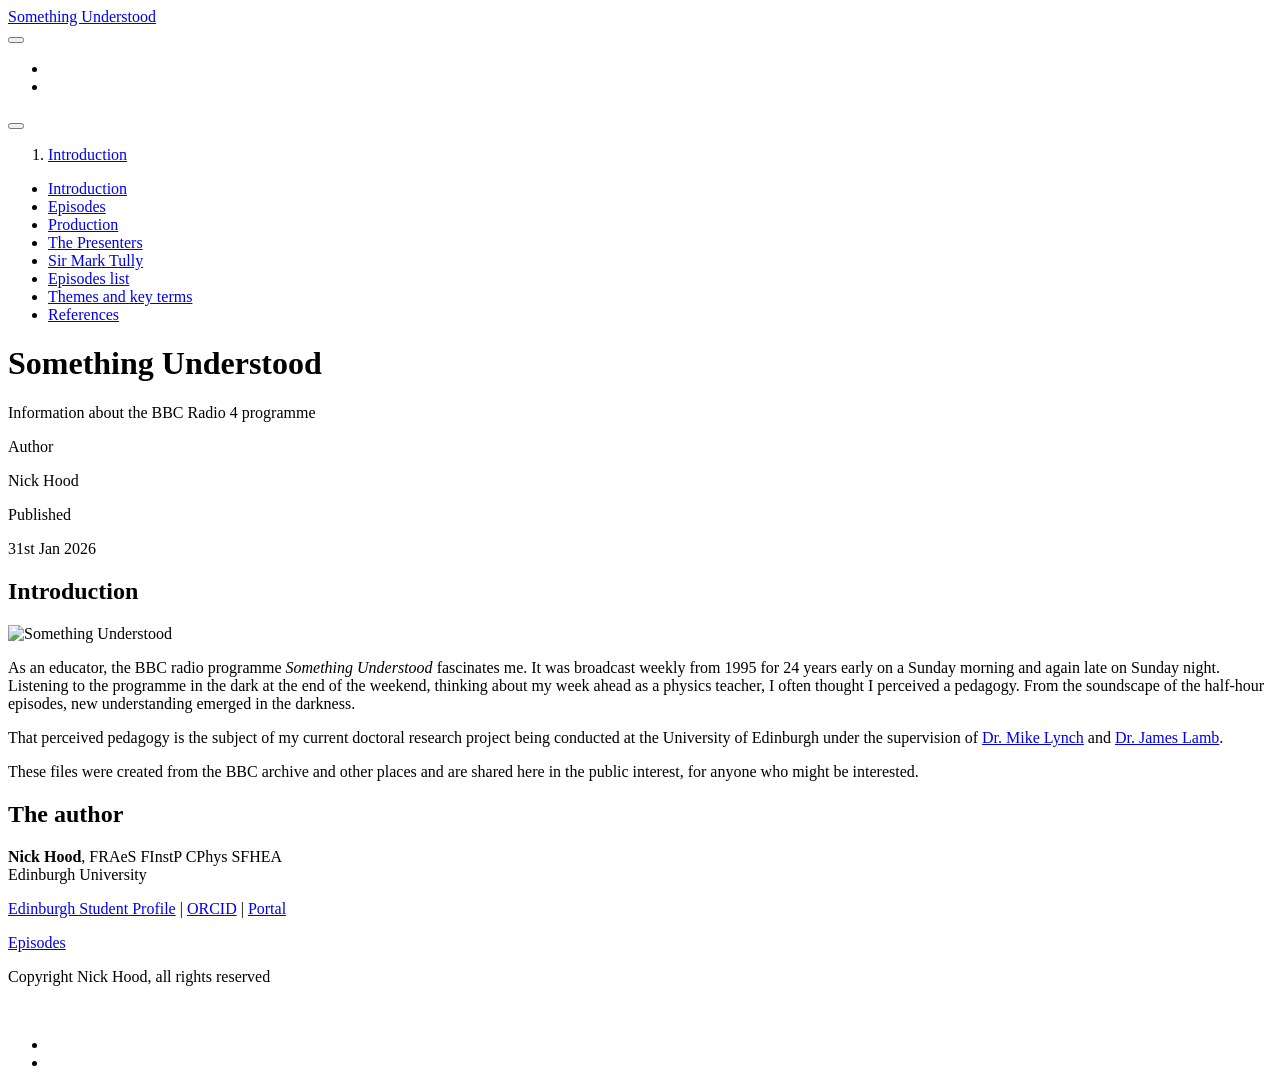
==== docs/index.html @ 53ff9e3c "Mark Tully" ====
<!DOCTYPE html>
<html xmlns="http://www.w3.org/1999/xhtml" lang="en" xml:lang="en"><head>

<meta charset="utf-8">
<meta name="generator" content="quarto-1.7.32">

<meta name="viewport" content="width=device-width, initial-scale=1.0, user-scalable=yes">

<meta name="author" content="Nick Hood">

<title>Something Understood</title>
<style>
code{white-space: pre-wrap;}
span.smallcaps{font-variant: small-caps;}
div.columns{display: flex; gap: min(4vw, 1.5em);}
div.column{flex: auto; overflow-x: auto;}
div.hanging-indent{margin-left: 1.5em; text-indent: -1.5em;}
ul.task-list{list-style: none;}
ul.task-list li input[type="checkbox"] {
  width: 0.8em;
  margin: 0 0.8em 0.2em -1em; /* quarto-specific, see https://github.com/quarto-dev/quarto-cli/issues/4556 */ 
  vertical-align: middle;
}
</style>


<script src="site_libs/quarto-nav/quarto-nav.js"></script>
<script src="site_libs/quarto-nav/headroom.min.js"></script>
<script src="site_libs/clipboard/clipboard.min.js"></script>
<script src="site_libs/quarto-search/autocomplete.umd.js"></script>
<script src="site_libs/quarto-search/fuse.min.js"></script>
<script src="site_libs/quarto-search/quarto-search.js"></script>
<meta name="quarto:offset" content="./">
<link href="./su-1-episodes.html" rel="next">
<link href="./favicon.ico" rel="icon">
<script src="site_libs/quarto-html/quarto.js" type="module"></script>
<script src="site_libs/quarto-html/tabsets/tabsets.js" type="module"></script>
<script src="site_libs/quarto-html/popper.min.js"></script>
<script src="site_libs/quarto-html/tippy.umd.min.js"></script>
<script src="site_libs/quarto-html/anchor.min.js"></script>
<link href="site_libs/quarto-html/tippy.css" rel="stylesheet">
<link href="site_libs/quarto-html/quarto-syntax-highlighting-37eea08aefeeee20ff55810ff984fec1.css" rel="stylesheet" id="quarto-text-highlighting-styles">
<script src="site_libs/bootstrap/bootstrap.min.js"></script>
<link href="site_libs/bootstrap/bootstrap-icons.css" rel="stylesheet">
<link href="site_libs/bootstrap/bootstrap-aa9f4d7e60fc996007fcb2b641357a51.min.css" rel="stylesheet" append-hash="true" id="quarto-bootstrap" data-mode="light">
<script id="quarto-search-options" type="application/json">{
  "location": "navbar",
  "copy-button": false,
  "collapse-after": 3,
  "panel-placement": "end",
  "type": "overlay",
  "limit": 50,
  "keyboard-shortcut": [
    "f",
    "/",
    "s"
  ],
  "show-item-context": false,
  "language": {
    "search-no-results-text": "No results",
    "search-matching-documents-text": "matching documents",
    "search-copy-link-title": "Copy link to search",
    "search-hide-matches-text": "Hide additional matches",
    "search-more-match-text": "more match in this document",
    "search-more-matches-text": "more matches in this document",
    "search-clear-button-title": "Clear",
    "search-text-placeholder": "",
    "search-detached-cancel-button-title": "Cancel",
    "search-submit-button-title": "Submit",
    "search-label": "Search"
  }
}</script>
<!-- Privacy-friendly analytics by Plausible -->
<script async="" src="https://stats.sptr.net/js/pa-Ysqpinv0Bh8jFdBY-o2OF.js"></script>
<script>
  window.plausible=window.plausible||function(){(plausible.q=plausible.q||[]).push(arguments)},plausible.init=plausible.init||function(i){plausible.o=i||{}};
  plausible.init()
</script>


</head>

<body class="nav-sidebar floating nav-fixed quarto-light">

<div id="quarto-search-results"></div>
  <header id="quarto-header" class="headroom fixed-top">
    <nav class="navbar navbar-expand-lg " data-bs-theme="dark">
      <div class="navbar-container container-fluid">
      <div class="navbar-brand-container mx-auto">
    <a class="navbar-brand" href="./index.html">
    <span class="navbar-title">Something Understood</span>
    </a>
  </div>
            <div id="quarto-search" class="" title="Search"></div>
          <button class="navbar-toggler" type="button" data-bs-toggle="collapse" data-bs-target="#navbarCollapse" aria-controls="navbarCollapse" role="menu" aria-expanded="false" aria-label="Toggle navigation" onclick="if (window.quartoToggleHeadroom) { window.quartoToggleHeadroom(); }">
  <span class="navbar-toggler-icon"></span>
</button>
          <div class="collapse navbar-collapse" id="navbarCollapse">
            <ul class="navbar-nav navbar-nav-scroll ms-auto">
  <li class="nav-item compact">
    <a class="nav-link" href="https://github.com/NixImagery"> <i class="bi bi-github" role="img">
</i> 
<span class="menu-text"></span></a>
  </li>  
  <li class="nav-item compact">
    <a class="nav-link" href="https://www.linkedin.com/in/niximagery/"> <i class="bi bi-linkedin" role="img">
</i> 
<span class="menu-text"></span></a>
  </li>  
</ul>
          </div> <!-- /navcollapse -->
            <div class="quarto-navbar-tools">
    <a href="./Something-Understood.pdf" title="Download PDF" class="quarto-navigation-tool px-1" aria-label="Download PDF"><i class="bi bi-file-pdf"></i></a>
</div>
      </div> <!-- /container-fluid -->
    </nav>
  <nav class="quarto-secondary-nav">
    <div class="container-fluid d-flex">
      <button type="button" class="quarto-btn-toggle btn" data-bs-toggle="collapse" role="button" data-bs-target=".quarto-sidebar-collapse-item" aria-controls="quarto-sidebar" aria-expanded="false" aria-label="Toggle sidebar navigation" onclick="if (window.quartoToggleHeadroom) { window.quartoToggleHeadroom(); }">
        <i class="bi bi-layout-text-sidebar-reverse"></i>
      </button>
        <nav class="quarto-page-breadcrumbs" aria-label="breadcrumb"><ol class="breadcrumb"><li class="breadcrumb-item"><a href="./index.html">Introduction</a></li></ol></nav>
        <a class="flex-grow-1" role="navigation" data-bs-toggle="collapse" data-bs-target=".quarto-sidebar-collapse-item" aria-controls="quarto-sidebar" aria-expanded="false" aria-label="Toggle sidebar navigation" onclick="if (window.quartoToggleHeadroom) { window.quartoToggleHeadroom(); }">      
        </a>
    </div>
  </nav>
</header>
<!-- content -->
<div id="quarto-content" class="quarto-container page-columns page-rows-contents page-layout-full page-navbar">
<!-- sidebar -->
  <nav id="quarto-sidebar" class="sidebar collapse collapse-horizontal quarto-sidebar-collapse-item sidebar-navigation floating overflow-auto">
    <div class="sidebar-menu-container"> 
    <ul class="list-unstyled mt-1">
        <li class="sidebar-item">
  <div class="sidebar-item-container"> 
  <a href="./index.html" class="sidebar-item-text sidebar-link active">
 <span class="menu-text">Introduction</span></a>
  </div>
</li>
        <li class="sidebar-item">
  <div class="sidebar-item-container"> 
  <a href="./su-1-episodes.html" class="sidebar-item-text sidebar-link">
 <span class="menu-text">Episodes</span></a>
  </div>
</li>
        <li class="sidebar-item">
  <div class="sidebar-item-container"> 
  <a href="./su-2-production.html" class="sidebar-item-text sidebar-link">
 <span class="menu-text">Production</span></a>
  </div>
</li>
        <li class="sidebar-item">
  <div class="sidebar-item-container"> 
  <a href="./su-3-presenters.html" class="sidebar-item-text sidebar-link">
 <span class="menu-text">The Presenters</span></a>
  </div>
</li>
        <li class="sidebar-item">
  <div class="sidebar-item-container"> 
  <a href="./mark-tully.html" class="sidebar-item-text sidebar-link">
 <span class="menu-text">Sir Mark Tully</span></a>
  </div>
</li>
        <li class="sidebar-item">
  <div class="sidebar-item-container"> 
  <a href="./su-7-episodes.html" class="sidebar-item-text sidebar-link">
 <span class="menu-text">Episodes list</span></a>
  </div>
</li>
        <li class="sidebar-item">
  <div class="sidebar-item-container"> 
  <a href="./su-8-themes.html" class="sidebar-item-text sidebar-link">
 <span class="menu-text">Themes and key terms</span></a>
  </div>
</li>
        <li class="sidebar-item">
  <div class="sidebar-item-container"> 
  <a href="./references.html" class="sidebar-item-text sidebar-link">
 <span class="menu-text">References</span></a>
  </div>
</li>
    </ul>
    </div>
</nav>
<div id="quarto-sidebar-glass" class="quarto-sidebar-collapse-item" data-bs-toggle="collapse" data-bs-target=".quarto-sidebar-collapse-item"></div>
<!-- margin-sidebar -->
    
<!-- main -->
<main class="content column-page-right" id="quarto-document-content">

<header id="title-block-header" class="quarto-title-block default">
<div class="quarto-title">
<h1 class="title">Something Understood</h1>
<p class="subtitle lead">Information about the BBC Radio 4 programme</p>
</div>



<div class="quarto-title-meta column-page-right">

    <div>
    <div class="quarto-title-meta-heading">Author</div>
    <div class="quarto-title-meta-contents">
             <p>Nick Hood </p>
          </div>
  </div>
    
    <div>
    <div class="quarto-title-meta-heading">Published</div>
    <div class="quarto-title-meta-contents">
      <p class="date">31st Jan 2026</p>
    </div>
  </div>
  
    
  </div>
  


</header>



<section id="introduction" class="level1 unnumbered">
<h1 class="unnumbered">Introduction</h1><p><img src="p0c4lm59.jpg" title="Something Understood" class="quarto-cover-image nolightbox img-fluid"></p>
<p>As an educator, the BBC radio programme <em>Something Understood</em> fascinates me. It was broadcast weekly from 1995 for 24 years early on a Sunday morning and again late on Sunday night. Listening to the programme in the dark at the end of the weekend, thinking about my week ahead as a physics teacher, I often thought I perceived a pedagogy. From the soundscape of the half-hour episodes, new understanding emerged in the darkness.</p>
<p>That perceived pedagogy is the subject of my current doctoral research project being conducted at the University of Edinburgh under the supervision of <a href="https://www.ed.ac.uk/profile/michael-lynch">Dr.&nbsp;Mike Lynch</a> and <a href="https://www.ed.ac.uk/profile/james-lamb">Dr.&nbsp;James Lamb</a>.</p>
<p>These files were created from the BBC archive and other places and are shared here in the public interest, for anyone who might be interested.</p>
<section id="the-author" class="level2 unnumbered">
<h2 class="unnumbered anchored" data-anchor-id="the-author">The author</h2>
<p><strong>Nick Hood</strong>, FRAeS FInstP CPhys SFHEA<br>
Edinburgh University</p>
<p><a href="https://www.ed.ac.uk/profile/nick-hood">Edinburgh Student Profile</a> | <a href="https://orcid.org/0000-0001-7891-9736">ORCID</a> | <a href="https://sptr.net/">Portal</a></p>
<!-- 
```
History file can be found by 

$ cat .get_iplayer/download_history >> suh.md

Paste the following in the header lines to make a nice table:

PID|Prog name|Title|Type|no.|resn.|Location|fmt|size|Description|chan|genre|image|blank|URL|Episode
---|-------|:------|---|---|---|---|---|---|:----------|----|:----|---|:----|---|---

```
 -->


</section>
</section>

</main> <!-- /main -->
<script id="quarto-html-after-body" type="application/javascript">
  window.document.addEventListener("DOMContentLoaded", function (event) {
    const icon = "";
    const anchorJS = new window.AnchorJS();
    anchorJS.options = {
      placement: 'right',
      icon: icon
    };
    anchorJS.add('.anchored');
    const isCodeAnnotation = (el) => {
      for (const clz of el.classList) {
        if (clz.startsWith('code-annotation-')) {                     
          return true;
        }
      }
      return false;
    }
    const onCopySuccess = function(e) {
      // button target
      const button = e.trigger;
      // don't keep focus
      button.blur();
      // flash "checked"
      button.classList.add('code-copy-button-checked');
      var currentTitle = button.getAttribute("title");
      button.setAttribute("title", "Copied!");
      let tooltip;
      if (window.bootstrap) {
        button.setAttribute("data-bs-toggle", "tooltip");
        button.setAttribute("data-bs-placement", "left");
        button.setAttribute("data-bs-title", "Copied!");
        tooltip = new bootstrap.Tooltip(button, 
          { trigger: "manual", 
            customClass: "code-copy-button-tooltip",
            offset: [0, -8]});
        tooltip.show();    
      }
      setTimeout(function() {
        if (tooltip) {
          tooltip.hide();
          button.removeAttribute("data-bs-title");
          button.removeAttribute("data-bs-toggle");
          button.removeAttribute("data-bs-placement");
        }
        button.setAttribute("title", currentTitle);
        button.classList.remove('code-copy-button-checked');
      }, 1000);
      // clear code selection
      e.clearSelection();
    }
    const getTextToCopy = function(trigger) {
        const codeEl = trigger.previousElementSibling.cloneNode(true);
        for (const childEl of codeEl.children) {
          if (isCodeAnnotation(childEl)) {
            childEl.remove();
          }
        }
        return codeEl.innerText;
    }
    const clipboard = new window.ClipboardJS('.code-copy-button:not([data-in-quarto-modal])', {
      text: getTextToCopy
    });
    clipboard.on('success', onCopySuccess);
    if (window.document.getElementById('quarto-embedded-source-code-modal')) {
      const clipboardModal = new window.ClipboardJS('.code-copy-button[data-in-quarto-modal]', {
        text: getTextToCopy,
        container: window.document.getElementById('quarto-embedded-source-code-modal')
      });
      clipboardModal.on('success', onCopySuccess);
    }
      var localhostRegex = new RegExp(/^(?:http|https):\/\/localhost\:?[0-9]*\//);
      var mailtoRegex = new RegExp(/^mailto:/);
        var filterRegex = new RegExp("https:\/\/niximagery\.github\.io\/Something-Understood");
      var isInternal = (href) => {
          return filterRegex.test(href) || localhostRegex.test(href) || mailtoRegex.test(href);
      }
      // Inspect non-navigation links and adorn them if external
     var links = window.document.querySelectorAll('a[href]:not(.nav-link):not(.navbar-brand):not(.toc-action):not(.sidebar-link):not(.sidebar-item-toggle):not(.pagination-link):not(.no-external):not([aria-hidden]):not(.dropdown-item):not(.quarto-navigation-tool):not(.about-link)');
      for (var i=0; i<links.length; i++) {
        const link = links[i];
        if (!isInternal(link.href)) {
          // undo the damage that might have been done by quarto-nav.js in the case of
          // links that we want to consider external
          if (link.dataset.originalHref !== undefined) {
            link.href = link.dataset.originalHref;
          }
        }
      }
    function tippyHover(el, contentFn, onTriggerFn, onUntriggerFn) {
      const config = {
        allowHTML: true,
        maxWidth: 500,
        delay: 100,
        arrow: false,
        appendTo: function(el) {
            return el.parentElement;
        },
        interactive: true,
        interactiveBorder: 10,
        theme: 'quarto',
        placement: 'bottom-start',
      };
      if (contentFn) {
        config.content = contentFn;
      }
      if (onTriggerFn) {
        config.onTrigger = onTriggerFn;
      }
      if (onUntriggerFn) {
        config.onUntrigger = onUntriggerFn;
      }
      window.tippy(el, config); 
    }
    const noterefs = window.document.querySelectorAll('a[role="doc-noteref"]');
    for (var i=0; i<noterefs.length; i++) {
      const ref = noterefs[i];
      tippyHover(ref, function() {
        // use id or data attribute instead here
        let href = ref.getAttribute('data-footnote-href') || ref.getAttribute('href');
        try { href = new URL(href).hash; } catch {}
        const id = href.replace(/^#\/?/, "");
        const note = window.document.getElementById(id);
        if (note) {
          return note.innerHTML;
        } else {
          return "";
        }
      });
    }
    const xrefs = window.document.querySelectorAll('a.quarto-xref');
    const processXRef = (id, note) => {
      // Strip column container classes
      const stripColumnClz = (el) => {
        el.classList.remove("page-full", "page-columns");
        if (el.children) {
          for (const child of el.children) {
            stripColumnClz(child);
          }
        }
      }
      stripColumnClz(note)
      if (id === null || id.startsWith('sec-')) {
        // Special case sections, only their first couple elements
        const container = document.createElement("div");
        if (note.children && note.children.length > 2) {
          container.appendChild(note.children[0].cloneNode(true));
          for (let i = 1; i < note.children.length; i++) {
            const child = note.children[i];
            if (child.tagName === "P" && child.innerText === "") {
              continue;
            } else {
              container.appendChild(child.cloneNode(true));
              break;
            }
          }
          if (window.Quarto?.typesetMath) {
            window.Quarto.typesetMath(container);
          }
          return container.innerHTML
        } else {
          if (window.Quarto?.typesetMath) {
            window.Quarto.typesetMath(note);
          }
          return note.innerHTML;
        }
      } else {
        // Remove any anchor links if they are present
        const anchorLink = note.querySelector('a.anchorjs-link');
        if (anchorLink) {
          anchorLink.remove();
        }
        if (window.Quarto?.typesetMath) {
          window.Quarto.typesetMath(note);
        }
        if (note.classList.contains("callout")) {
          return note.outerHTML;
        } else {
          return note.innerHTML;
        }
      }
    }
    for (var i=0; i<xrefs.length; i++) {
      const xref = xrefs[i];
      tippyHover(xref, undefined, function(instance) {
        instance.disable();
        let url = xref.getAttribute('href');
        let hash = undefined; 
        if (url.startsWith('#')) {
          hash = url;
        } else {
          try { hash = new URL(url).hash; } catch {}
        }
        if (hash) {
          const id = hash.replace(/^#\/?/, "");
          const note = window.document.getElementById(id);
          if (note !== null) {
            try {
              const html = processXRef(id, note.cloneNode(true));
              instance.setContent(html);
            } finally {
              instance.enable();
              instance.show();
            }
          } else {
            // See if we can fetch this
            fetch(url.split('#')[0])
            .then(res => res.text())
            .then(html => {
              const parser = new DOMParser();
              const htmlDoc = parser.parseFromString(html, "text/html");
              const note = htmlDoc.getElementById(id);
              if (note !== null) {
                const html = processXRef(id, note);
                instance.setContent(html);
              } 
            }).finally(() => {
              instance.enable();
              instance.show();
            });
          }
        } else {
          // See if we can fetch a full url (with no hash to target)
          // This is a special case and we should probably do some content thinning / targeting
          fetch(url)
          .then(res => res.text())
          .then(html => {
            const parser = new DOMParser();
            const htmlDoc = parser.parseFromString(html, "text/html");
            const note = htmlDoc.querySelector('main.content');
            if (note !== null) {
              // This should only happen for chapter cross references
              // (since there is no id in the URL)
              // remove the first header
              if (note.children.length > 0 && note.children[0].tagName === "HEADER") {
                note.children[0].remove();
              }
              const html = processXRef(null, note);
              instance.setContent(html);
            } 
          }).finally(() => {
            instance.enable();
            instance.show();
          });
        }
      }, function(instance) {
      });
    }
        let selectedAnnoteEl;
        const selectorForAnnotation = ( cell, annotation) => {
          let cellAttr = 'data-code-cell="' + cell + '"';
          let lineAttr = 'data-code-annotation="' +  annotation + '"';
          const selector = 'span[' + cellAttr + '][' + lineAttr + ']';
          return selector;
        }
        const selectCodeLines = (annoteEl) => {
          const doc = window.document;
          const targetCell = annoteEl.getAttribute("data-target-cell");
          const targetAnnotation = annoteEl.getAttribute("data-target-annotation");
          const annoteSpan = window.document.querySelector(selectorForAnnotation(targetCell, targetAnnotation));
          const lines = annoteSpan.getAttribute("data-code-lines").split(",");
          const lineIds = lines.map((line) => {
            return targetCell + "-" + line;
          })
          let top = null;
          let height = null;
          let parent = null;
          if (lineIds.length > 0) {
              //compute the position of the single el (top and bottom and make a div)
              const el = window.document.getElementById(lineIds[0]);
              top = el.offsetTop;
              height = el.offsetHeight;
              parent = el.parentElement.parentElement;
            if (lineIds.length > 1) {
              const lastEl = window.document.getElementById(lineIds[lineIds.length - 1]);
              const bottom = lastEl.offsetTop + lastEl.offsetHeight;
              height = bottom - top;
            }
            if (top !== null && height !== null && parent !== null) {
              // cook up a div (if necessary) and position it 
              let div = window.document.getElementById("code-annotation-line-highlight");
              if (div === null) {
                div = window.document.createElement("div");
                div.setAttribute("id", "code-annotation-line-highlight");
                div.style.position = 'absolute';
                parent.appendChild(div);
              }
              div.style.top = top - 2 + "px";
              div.style.height = height + 4 + "px";
              div.style.left = 0;
              let gutterDiv = window.document.getElementById("code-annotation-line-highlight-gutter");
              if (gutterDiv === null) {
                gutterDiv = window.document.createElement("div");
                gutterDiv.setAttribute("id", "code-annotation-line-highlight-gutter");
                gutterDiv.style.position = 'absolute';
                const codeCell = window.document.getElementById(targetCell);
                const gutter = codeCell.querySelector('.code-annotation-gutter');
                gutter.appendChild(gutterDiv);
              }
              gutterDiv.style.top = top - 2 + "px";
              gutterDiv.style.height = height + 4 + "px";
            }
            selectedAnnoteEl = annoteEl;
          }
        };
        const unselectCodeLines = () => {
          const elementsIds = ["code-annotation-line-highlight", "code-annotation-line-highlight-gutter"];
          elementsIds.forEach((elId) => {
            const div = window.document.getElementById(elId);
            if (div) {
              div.remove();
            }
          });
          selectedAnnoteEl = undefined;
        };
          // Handle positioning of the toggle
      window.addEventListener(
        "resize",
        throttle(() => {
          elRect = undefined;
          if (selectedAnnoteEl) {
            selectCodeLines(selectedAnnoteEl);
          }
        }, 10)
      );
      function throttle(fn, ms) {
      let throttle = false;
      let timer;
        return (...args) => {
          if(!throttle) { // first call gets through
              fn.apply(this, args);
              throttle = true;
          } else { // all the others get throttled
              if(timer) clearTimeout(timer); // cancel #2
              timer = setTimeout(() => {
                fn.apply(this, args);
                timer = throttle = false;
              }, ms);
          }
        };
      }
        // Attach click handler to the DT
        const annoteDls = window.document.querySelectorAll('dt[data-target-cell]');
        for (const annoteDlNode of annoteDls) {
          annoteDlNode.addEventListener('click', (event) => {
            const clickedEl = event.target;
            if (clickedEl !== selectedAnnoteEl) {
              unselectCodeLines();
              const activeEl = window.document.querySelector('dt[data-target-cell].code-annotation-active');
              if (activeEl) {
                activeEl.classList.remove('code-annotation-active');
              }
              selectCodeLines(clickedEl);
              clickedEl.classList.add('code-annotation-active');
            } else {
              // Unselect the line
              unselectCodeLines();
              clickedEl.classList.remove('code-annotation-active');
            }
          });
        }
    const findCites = (el) => {
      const parentEl = el.parentElement;
      if (parentEl) {
        const cites = parentEl.dataset.cites;
        if (cites) {
          return {
            el,
            cites: cites.split(' ')
          };
        } else {
          return findCites(el.parentElement)
        }
      } else {
        return undefined;
      }
    };
    var bibliorefs = window.document.querySelectorAll('a[role="doc-biblioref"]');
    for (var i=0; i<bibliorefs.length; i++) {
      const ref = bibliorefs[i];
      const citeInfo = findCites(ref);
      if (citeInfo) {
        tippyHover(citeInfo.el, function() {
          var popup = window.document.createElement('div');
          citeInfo.cites.forEach(function(cite) {
            var citeDiv = window.document.createElement('div');
            citeDiv.classList.add('hanging-indent');
            citeDiv.classList.add('csl-entry');
            var biblioDiv = window.document.getElementById('ref-' + cite);
            if (biblioDiv) {
              citeDiv.innerHTML = biblioDiv.innerHTML;
            }
            popup.appendChild(citeDiv);
          });
          return popup.innerHTML;
        });
      }
    }
  });
  </script>
<nav class="page-navigation column-page-right">
  <div class="nav-page nav-page-previous">
  </div>
  <div class="nav-page nav-page-next">
      <a href="./su-1-episodes.html" class="pagination-link" aria-label="Episodes">
        <span class="nav-page-text">Episodes</span> <i class="bi bi-arrow-right-short"></i>
      </a>
  </div>
</nav>
</div> <!-- /content -->
<footer class="footer">
  <div class="nav-footer">
    <div class="nav-footer-left">
<p>Copyright Nick Hood, all rights reserved</p>
</div>   
    <div class="nav-footer-center">
      &nbsp;
    </div>
    <div class="nav-footer-right">
      <ul class="footer-items list-unstyled">
    <li class="nav-item compact">
    <a class="nav-link" href="https://github.com/NixImagery">
      <i class="bi bi-github" role="img">
</i> 
    </a>
  </li>  
    <li class="nav-item compact">
    <a class="nav-link" href="https://www.linkedin.com/in/niximagery/">
      <i class="bi bi-linkedin" role="img">
</i> 
    </a>
  </li>  
</ul>
    </div>
  </div>
</footer>




</body></html>
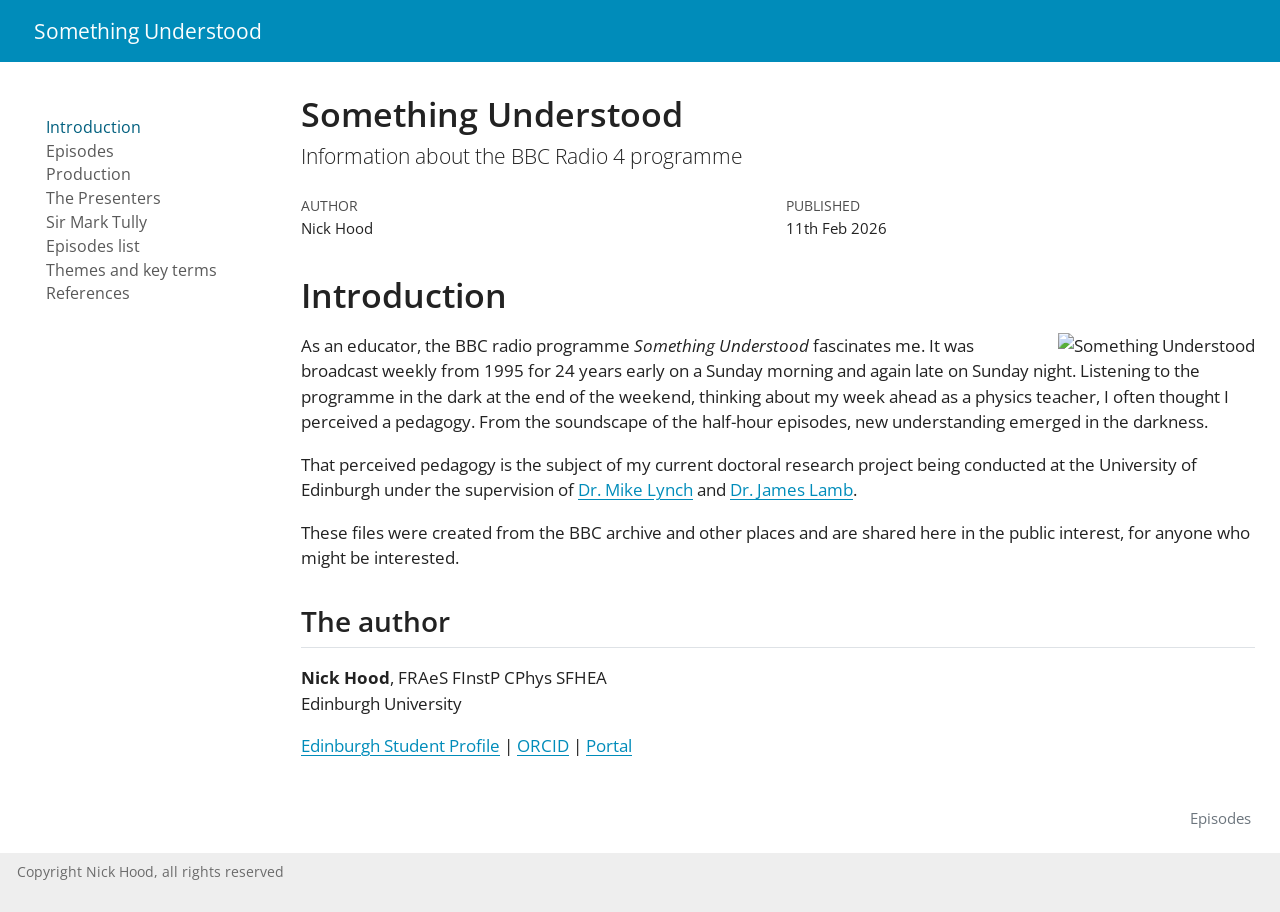
==== commit b11d39d3: "Built on Rab" ====
--- a/docs/index.html
+++ b/docs/index.html
@@ -2,7 +2,7 @@
 <html xmlns="http://www.w3.org/1999/xhtml" lang="en" xml:lang="en"><head>
 
 <meta charset="utf-8">
-<meta name="generator" content="quarto-1.7.32">
+<meta name="generator" content="quarto-1.8.23">
 
 <meta name="viewport" content="width=device-width, initial-scale=1.0, user-scalable=yes">
 
@@ -35,14 +35,15 @@
 <link href="./favicon.ico" rel="icon">
 <script src="site_libs/quarto-html/quarto.js" type="module"></script>
 <script src="site_libs/quarto-html/tabsets/tabsets.js" type="module"></script>
+<script src="site_libs/quarto-html/axe/axe-check.js" type="module"></script>
 <script src="site_libs/quarto-html/popper.min.js"></script>
 <script src="site_libs/quarto-html/tippy.umd.min.js"></script>
 <script src="site_libs/quarto-html/anchor.min.js"></script>
 <link href="site_libs/quarto-html/tippy.css" rel="stylesheet">
-<link href="site_libs/quarto-html/quarto-syntax-highlighting-37eea08aefeeee20ff55810ff984fec1.css" rel="stylesheet" id="quarto-text-highlighting-styles">
+<link href="site_libs/quarto-html/quarto-syntax-highlighting-1fe81d0376b2c50856e68e651e390326.css" rel="stylesheet" id="quarto-text-highlighting-styles">
 <script src="site_libs/bootstrap/bootstrap.min.js"></script>
 <link href="site_libs/bootstrap/bootstrap-icons.css" rel="stylesheet">
-<link href="site_libs/bootstrap/bootstrap-aa9f4d7e60fc996007fcb2b641357a51.min.css" rel="stylesheet" append-hash="true" id="quarto-bootstrap" data-mode="light">
+<link href="site_libs/bootstrap/bootstrap-821160ea914eb1cdcc1e0fc347c46b6b.min.css" rel="stylesheet" append-hash="true" id="quarto-bootstrap" data-mode="light">
 <script id="quarto-search-options" type="application/json">{
   "location": "navbar",
   "copy-button": false,
@@ -87,6 +88,8 @@
     <nav class="navbar navbar-expand-lg " data-bs-theme="dark">
       <div class="navbar-container container-fluid">
       <div class="navbar-brand-container mx-auto">
+    <a href="./index.html" class="navbar-brand navbar-brand-logo">
+    </a>
     <a class="navbar-brand" href="./index.html">
     <span class="navbar-title">Something Understood</span>
     </a>
@@ -129,6 +132,10 @@
 <div id="quarto-content" class="quarto-container page-columns page-rows-contents page-layout-full page-navbar">
 <!-- sidebar -->
   <nav id="quarto-sidebar" class="sidebar collapse collapse-horizontal quarto-sidebar-collapse-item sidebar-navigation floating overflow-auto">
+    <div class="pt-lg-2 mt-2 text-left sidebar-header sidebar-header-stacked">
+      <a href="./index.html" class="sidebar-logo-link">
+      </a>
+      </div>
     <div class="sidebar-menu-container"> 
     <ul class="list-unstyled mt-1">
         <li class="sidebar-item">
@@ -208,7 +215,7 @@
     <div>
     <div class="quarto-title-meta-heading">Published</div>
     <div class="quarto-title-meta-contents">
-      <p class="date">31st Jan 2026</p>
+      <p class="date">11th Feb 2026</p>
     </div>
   </div>
   
@@ -301,13 +308,14 @@
       e.clearSelection();
     }
     const getTextToCopy = function(trigger) {
-        const codeEl = trigger.previousElementSibling.cloneNode(true);
-        for (const childEl of codeEl.children) {
-          if (isCodeAnnotation(childEl)) {
-            childEl.remove();
-          }
-        }
-        return codeEl.innerText;
+      const outerScaffold = trigger.parentElement.cloneNode(true);
+      const codeEl = outerScaffold.querySelector('code');
+      for (const childEl of codeEl.children) {
+        if (isCodeAnnotation(childEl)) {
+          childEl.remove();
+        }
+      }
+      return codeEl.innerText;
     }
     const clipboard = new window.ClipboardJS('.code-copy-button:not([data-in-quarto-modal])', {
       text: getTextToCopy
--- a/docs/site_libs/quarto-html/quarto-syntax-highlighting-1fe81d0376b2c50856e68e651e390326.css
+++ b/docs/site_libs/quarto-html/quarto-syntax-highlighting-1fe81d0376b2c50856e68e651e390326.css
@@ -0,0 +1,236 @@
+/* quarto syntax highlight colors */
+:root {
+  --quarto-hl-ot-color: #003B4F;
+  --quarto-hl-at-color: #657422;
+  --quarto-hl-ss-color: #20794D;
+  --quarto-hl-an-color: #5E5E5E;
+  --quarto-hl-fu-color: #4758AB;
+  --quarto-hl-st-color: #20794D;
+  --quarto-hl-cf-color: #003B4F;
+  --quarto-hl-op-color: #5E5E5E;
+  --quarto-hl-er-color: #AD0000;
+  --quarto-hl-bn-color: #AD0000;
+  --quarto-hl-al-color: #AD0000;
+  --quarto-hl-va-color: #111111;
+  --quarto-hl-bu-color: inherit;
+  --quarto-hl-ex-color: inherit;
+  --quarto-hl-pp-color: #AD0000;
+  --quarto-hl-in-color: #5E5E5E;
+  --quarto-hl-vs-color: #20794D;
+  --quarto-hl-wa-color: #5E5E5E;
+  --quarto-hl-do-color: #5E5E5E;
+  --quarto-hl-im-color: #00769E;
+  --quarto-hl-ch-color: #20794D;
+  --quarto-hl-dt-color: #AD0000;
+  --quarto-hl-fl-color: #AD0000;
+  --quarto-hl-co-color: #5E5E5E;
+  --quarto-hl-cv-color: #5E5E5E;
+  --quarto-hl-cn-color: #8f5902;
+  --quarto-hl-sc-color: #5E5E5E;
+  --quarto-hl-dv-color: #AD0000;
+  --quarto-hl-kw-color: #003B4F;
+}
+
+/* other quarto variables */
+:root {
+  --quarto-font-monospace: SFMono-Regular, Menlo, Monaco, Consolas, "Liberation Mono", "Courier New", monospace;
+}
+
+/* syntax highlight based on Pandoc's rules */
+pre > code.sourceCode > span {
+  color: #003B4F;
+}
+
+code.sourceCode > span {
+  color: #003B4F;
+}
+
+div.sourceCode,
+div.sourceCode pre.sourceCode {
+  color: #003B4F;
+}
+
+/* Normal */
+code span {
+  color: #003B4F;
+}
+
+/* Alert */
+code span.al {
+  color: #AD0000;
+  font-style: inherit;
+}
+
+/* Annotation */
+code span.an {
+  color: #5E5E5E;
+  font-style: inherit;
+}
+
+/* Attribute */
+code span.at {
+  color: #657422;
+  font-style: inherit;
+}
+
+/* BaseN */
+code span.bn {
+  color: #AD0000;
+  font-style: inherit;
+}
+
+/* BuiltIn */
+code span.bu {
+  font-style: inherit;
+}
+
+/* ControlFlow */
+code span.cf {
+  color: #003B4F;
+  font-weight: bold;
+  font-style: inherit;
+}
+
+/* Char */
+code span.ch {
+  color: #20794D;
+  font-style: inherit;
+}
+
+/* Constant */
+code span.cn {
+  color: #8f5902;
+  font-style: inherit;
+}
+
+/* Comment */
+code span.co {
+  color: #5E5E5E;
+  font-style: inherit;
+}
+
+/* CommentVar */
+code span.cv {
+  color: #5E5E5E;
+  font-style: italic;
+}
+
+/* Documentation */
+code span.do {
+  color: #5E5E5E;
+  font-style: italic;
+}
+
+/* DataType */
+code span.dt {
+  color: #AD0000;
+  font-style: inherit;
+}
+
+/* DecVal */
+code span.dv {
+  color: #AD0000;
+  font-style: inherit;
+}
+
+/* Error */
+code span.er {
+  color: #AD0000;
+  font-style: inherit;
+}
+
+/* Extension */
+code span.ex {
+  font-style: inherit;
+}
+
+/* Float */
+code span.fl {
+  color: #AD0000;
+  font-style: inherit;
+}
+
+/* Function */
+code span.fu {
+  color: #4758AB;
+  font-style: inherit;
+}
+
+/* Import */
+code span.im {
+  color: #00769E;
+  font-style: inherit;
+}
+
+/* Information */
+code span.in {
+  color: #5E5E5E;
+  font-style: inherit;
+}
+
+/* Keyword */
+code span.kw {
+  color: #003B4F;
+  font-weight: bold;
+  font-style: inherit;
+}
+
+/* Operator */
+code span.op {
+  color: #5E5E5E;
+  font-style: inherit;
+}
+
+/* Other */
+code span.ot {
+  color: #003B4F;
+  font-style: inherit;
+}
+
+/* Preprocessor */
+code span.pp {
+  color: #AD0000;
+  font-style: inherit;
+}
+
+/* SpecialChar */
+code span.sc {
+  color: #5E5E5E;
+  font-style: inherit;
+}
+
+/* SpecialString */
+code span.ss {
+  color: #20794D;
+  font-style: inherit;
+}
+
+/* String */
+code span.st {
+  color: #20794D;
+  font-style: inherit;
+}
+
+/* Variable */
+code span.va {
+  color: #111111;
+  font-style: inherit;
+}
+
+/* VerbatimString */
+code span.vs {
+  color: #20794D;
+  font-style: inherit;
+}
+
+/* Warning */
+code span.wa {
+  color: #5E5E5E;
+  font-style: italic;
+}
+
+.prevent-inlining {
+  content: "</";
+}
+
+/*# sourceMappingURL=0962dd5d778b71b9c38e7b9c80c0f202.css.map */
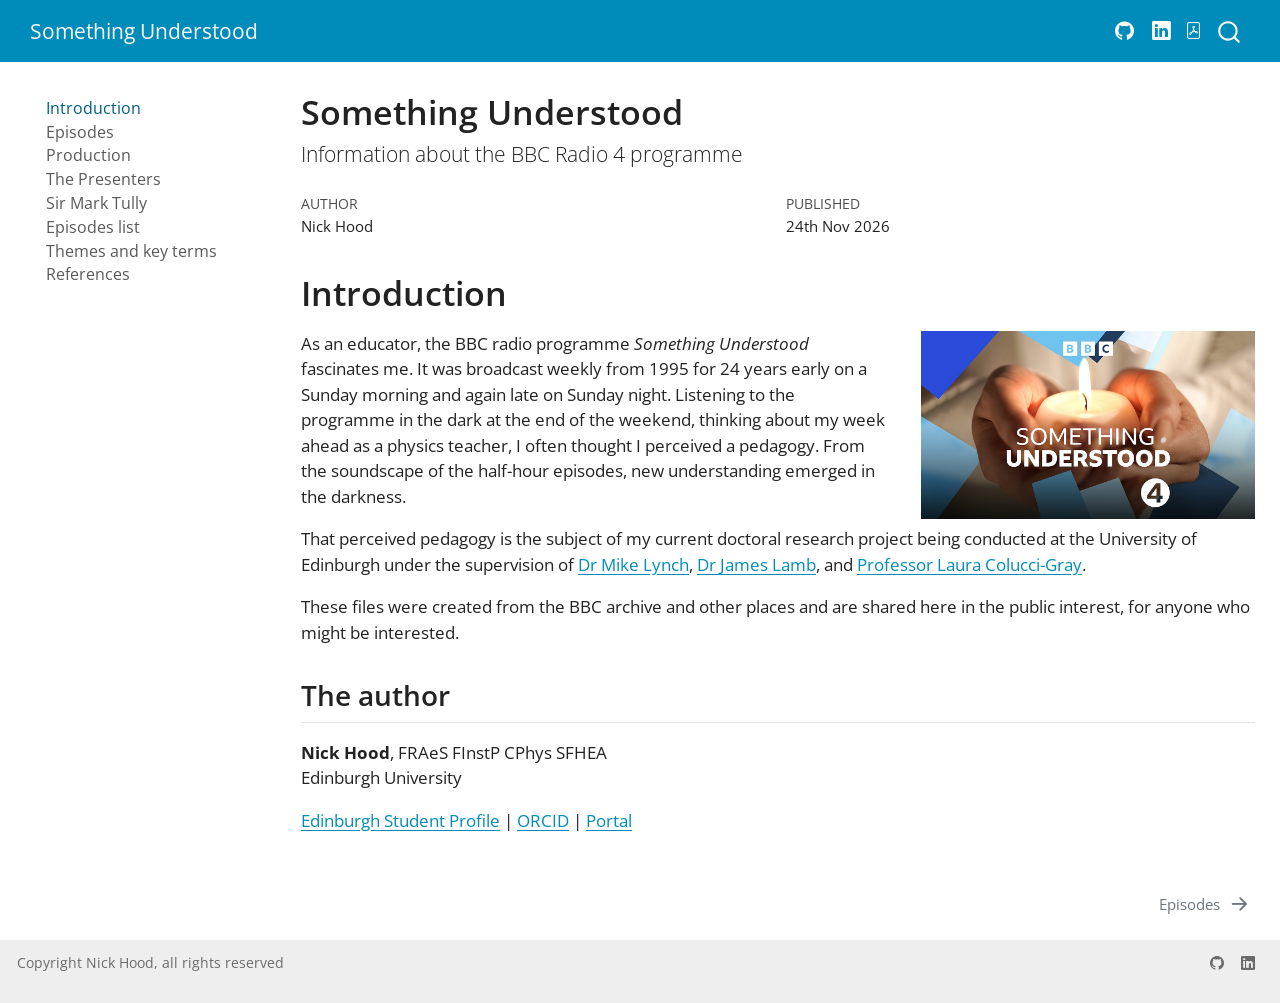
==== commit 1416b8db: "Corrections following deploy fail. Bad paths to csl." ====
--- a/docs/index.html
+++ b/docs/index.html
@@ -2,7 +2,7 @@
 <html xmlns="http://www.w3.org/1999/xhtml" lang="en" xml:lang="en"><head>
 
 <meta charset="utf-8">
-<meta name="generator" content="quarto-1.8.23">
+<meta name="generator" content="quarto-1.7.32">
 
 <meta name="viewport" content="width=device-width, initial-scale=1.0, user-scalable=yes">
 
@@ -35,15 +35,14 @@
 <link href="./favicon.ico" rel="icon">
 <script src="site_libs/quarto-html/quarto.js" type="module"></script>
 <script src="site_libs/quarto-html/tabsets/tabsets.js" type="module"></script>
-<script src="site_libs/quarto-html/axe/axe-check.js" type="module"></script>
 <script src="site_libs/quarto-html/popper.min.js"></script>
 <script src="site_libs/quarto-html/tippy.umd.min.js"></script>
 <script src="site_libs/quarto-html/anchor.min.js"></script>
 <link href="site_libs/quarto-html/tippy.css" rel="stylesheet">
-<link href="site_libs/quarto-html/quarto-syntax-highlighting-1fe81d0376b2c50856e68e651e390326.css" rel="stylesheet" id="quarto-text-highlighting-styles">
+<link href="site_libs/quarto-html/quarto-syntax-highlighting-37eea08aefeeee20ff55810ff984fec1.css" rel="stylesheet" id="quarto-text-highlighting-styles">
 <script src="site_libs/bootstrap/bootstrap.min.js"></script>
 <link href="site_libs/bootstrap/bootstrap-icons.css" rel="stylesheet">
-<link href="site_libs/bootstrap/bootstrap-821160ea914eb1cdcc1e0fc347c46b6b.min.css" rel="stylesheet" append-hash="true" id="quarto-bootstrap" data-mode="light">
+<link href="site_libs/bootstrap/bootstrap-aa9f4d7e60fc996007fcb2b641357a51.min.css" rel="stylesheet" append-hash="true" id="quarto-bootstrap" data-mode="light">
 <script id="quarto-search-options" type="application/json">{
   "location": "navbar",
   "copy-button": false,
@@ -71,12 +70,6 @@
     "search-label": "Search"
   }
 }</script>
-<!-- Privacy-friendly analytics by Plausible -->
-<script async="" src="https://stats.sptr.net/js/pa-Ysqpinv0Bh8jFdBY-o2OF.js"></script>
-<script>
-  window.plausible=window.plausible||function(){(plausible.q=plausible.q||[]).push(arguments)},plausible.init=plausible.init||function(i){plausible.o=i||{}};
-  plausible.init()
-</script>
 
 
 </head>
@@ -88,8 +81,6 @@
     <nav class="navbar navbar-expand-lg " data-bs-theme="dark">
       <div class="navbar-container container-fluid">
       <div class="navbar-brand-container mx-auto">
-    <a href="./index.html" class="navbar-brand navbar-brand-logo">
-    </a>
     <a class="navbar-brand" href="./index.html">
     <span class="navbar-title">Something Understood</span>
     </a>
@@ -101,12 +92,12 @@
           <div class="collapse navbar-collapse" id="navbarCollapse">
             <ul class="navbar-nav navbar-nav-scroll ms-auto">
   <li class="nav-item compact">
-    <a class="nav-link" href="https://github.com/NixImagery"> <i class="bi bi-github" role="img">
+    <a class="nav-link" href="https://github.com/straightbourne"> <i class="bi bi-github" role="img">
 </i> 
 <span class="menu-text"></span></a>
   </li>  
   <li class="nav-item compact">
-    <a class="nav-link" href="https://www.linkedin.com/in/niximagery/"> <i class="bi bi-linkedin" role="img">
+    <a class="nav-link" href="https://www.linkedin.com/in/straightbourne/"> <i class="bi bi-linkedin" role="img">
 </i> 
 <span class="menu-text"></span></a>
   </li>  
@@ -132,10 +123,6 @@
 <div id="quarto-content" class="quarto-container page-columns page-rows-contents page-layout-full page-navbar">
 <!-- sidebar -->
   <nav id="quarto-sidebar" class="sidebar collapse collapse-horizontal quarto-sidebar-collapse-item sidebar-navigation floating overflow-auto">
-    <div class="pt-lg-2 mt-2 text-left sidebar-header sidebar-header-stacked">
-      <a href="./index.html" class="sidebar-logo-link">
-      </a>
-      </div>
     <div class="sidebar-menu-container"> 
     <ul class="list-unstyled mt-1">
         <li class="sidebar-item">
@@ -215,7 +202,7 @@
     <div>
     <div class="quarto-title-meta-heading">Published</div>
     <div class="quarto-title-meta-contents">
-      <p class="date">11th Feb 2026</p>
+      <p class="date">24th Nov 2026</p>
     </div>
   </div>
   
@@ -231,13 +218,13 @@
 <section id="introduction" class="level1 unnumbered">
 <h1 class="unnumbered">Introduction</h1><p><img src="p0c4lm59.jpg" title="Something Understood" class="quarto-cover-image nolightbox img-fluid"></p>
 <p>As an educator, the BBC radio programme <em>Something Understood</em> fascinates me. It was broadcast weekly from 1995 for 24 years early on a Sunday morning and again late on Sunday night. Listening to the programme in the dark at the end of the weekend, thinking about my week ahead as a physics teacher, I often thought I perceived a pedagogy. From the soundscape of the half-hour episodes, new understanding emerged in the darkness.</p>
-<p>That perceived pedagogy is the subject of my current doctoral research project being conducted at the University of Edinburgh under the supervision of <a href="https://www.ed.ac.uk/profile/michael-lynch">Dr.&nbsp;Mike Lynch</a> and <a href="https://www.ed.ac.uk/profile/james-lamb">Dr.&nbsp;James Lamb</a>.</p>
+<p>That perceived pedagogy is the subject of my current doctoral research project being conducted at the University of Edinburgh under the supervision of <a href="https://www.ed.ac.uk/profile/michael-lynch">Dr Mike Lynch</a>, <a href="https://www.ed.ac.uk/profile/james-lamb">Dr James Lamb</a>, and <a href="https://edwebprofiles.ed.ac.uk/profile/laura-colucci-gray">Professor Laura Colucci-Gray</a>.</p>
 <p>These files were created from the BBC archive and other places and are shared here in the public interest, for anyone who might be interested.</p>
 <section id="the-author" class="level2 unnumbered">
 <h2 class="unnumbered anchored" data-anchor-id="the-author">The author</h2>
 <p><strong>Nick Hood</strong>, FRAeS FInstP CPhys SFHEA<br>
 Edinburgh University</p>
-<p><a href="https://www.ed.ac.uk/profile/nick-hood">Edinburgh Student Profile</a> | <a href="https://orcid.org/0000-0001-7891-9736">ORCID</a> | <a href="https://sptr.net/">Portal</a></p>
+<p><a href="https://www.ed.ac.uk/profile/nick-hood">Edinburgh Student Profile</a> | <a href="https://orcid.org/0000-0001-7891-9736">ORCID</a> | <a href="https:///straightbourne.github.io">Portal</a></p>
 <!-- 
 ```
 History file can be found by 
@@ -308,14 +295,13 @@
       e.clearSelection();
     }
     const getTextToCopy = function(trigger) {
-      const outerScaffold = trigger.parentElement.cloneNode(true);
-      const codeEl = outerScaffold.querySelector('code');
-      for (const childEl of codeEl.children) {
-        if (isCodeAnnotation(childEl)) {
-          childEl.remove();
-        }
-      }
-      return codeEl.innerText;
+        const codeEl = trigger.previousElementSibling.cloneNode(true);
+        for (const childEl of codeEl.children) {
+          if (isCodeAnnotation(childEl)) {
+            childEl.remove();
+          }
+        }
+        return codeEl.innerText;
     }
     const clipboard = new window.ClipboardJS('.code-copy-button:not([data-in-quarto-modal])', {
       text: getTextToCopy
@@ -330,7 +316,7 @@
     }
       var localhostRegex = new RegExp(/^(?:http|https):\/\/localhost\:?[0-9]*\//);
       var mailtoRegex = new RegExp(/^mailto:/);
-        var filterRegex = new RegExp("https:\/\/niximagery\.github\.io\/Something-Understood");
+        var filterRegex = new RegExp("https:\/\/straightbourne\.github\.io\/Something-Understood");
       var isInternal = (href) => {
           return filterRegex.test(href) || localhostRegex.test(href) || mailtoRegex.test(href);
       }
@@ -678,13 +664,13 @@
     <div class="nav-footer-right">
       <ul class="footer-items list-unstyled">
     <li class="nav-item compact">
-    <a class="nav-link" href="https://github.com/NixImagery">
+    <a class="nav-link" href="https://github.com/straightbourne">
       <i class="bi bi-github" role="img">
 </i> 
     </a>
   </li>  
     <li class="nav-item compact">
-    <a class="nav-link" href="https://www.linkedin.com/in/niximagery/">
+    <a class="nav-link" href="https://www.linkedin.com/in/straightbourne/">
       <i class="bi bi-linkedin" role="img">
 </i> 
     </a>
--- a/docs/site_libs/quarto-html/tippy.css
+++ b/docs/site_libs/quarto-html/tippy.css
@@ -0,0 +1 @@
+.tippy-box[data-animation=fade][data-state=hidden]{opacity:0}[data-tippy-root]{max-width:calc(100vw - 10px)}.tippy-box{position:relative;background-color:#333;color:#fff;border-radius:4px;font-size:14px;line-height:1.4;white-space:normal;outline:0;transition-property:transform,visibility,opacity}.tippy-box[data-placement^=top]>.tippy-arrow{bottom:0}.tippy-box[data-placement^=top]>.tippy-arrow:before{bottom:-7px;left:0;border-width:8px 8px 0;border-top-color:initial;transform-origin:center top}.tippy-box[data-placement^=bottom]>.tippy-arrow{top:0}.tippy-box[data-placement^=bottom]>.tippy-arrow:before{top:-7px;left:0;border-width:0 8px 8px;border-bottom-color:initial;transform-origin:center bottom}.tippy-box[data-placement^=left]>.tippy-arrow{right:0}.tippy-box[data-placement^=left]>.tippy-arrow:before{border-width:8px 0 8px 8px;border-left-color:initial;right:-7px;transform-origin:center left}.tippy-box[data-placement^=right]>.tippy-arrow{left:0}.tippy-box[data-placement^=right]>.tippy-arrow:before{left:-7px;border-width:8px 8px 8px 0;border-right-color:initial;transform-origin:center right}.tippy-box[data-inertia][data-state=visible]{transition-timing-function:cubic-bezier(.54,1.5,.38,1.11)}.tippy-arrow{width:16px;height:16px;color:#333}.tippy-arrow:before{content:"";position:absolute;border-color:transparent;border-style:solid}.tippy-content{position:relative;padding:5px 9px;z-index:1}
--- a/docs/site_libs/quarto-html/quarto-syntax-highlighting-37eea08aefeeee20ff55810ff984fec1.css
+++ b/docs/site_libs/quarto-html/quarto-syntax-highlighting-37eea08aefeeee20ff55810ff984fec1.css
@@ -0,0 +1,236 @@
+/* quarto syntax highlight colors */
+:root {
+  --quarto-hl-ot-color: #003B4F;
+  --quarto-hl-at-color: #657422;
+  --quarto-hl-ss-color: #20794D;
+  --quarto-hl-an-color: #5E5E5E;
+  --quarto-hl-fu-color: #4758AB;
+  --quarto-hl-st-color: #20794D;
+  --quarto-hl-cf-color: #003B4F;
+  --quarto-hl-op-color: #5E5E5E;
+  --quarto-hl-er-color: #AD0000;
+  --quarto-hl-bn-color: #AD0000;
+  --quarto-hl-al-color: #AD0000;
+  --quarto-hl-va-color: #111111;
+  --quarto-hl-bu-color: inherit;
+  --quarto-hl-ex-color: inherit;
+  --quarto-hl-pp-color: #AD0000;
+  --quarto-hl-in-color: #5E5E5E;
+  --quarto-hl-vs-color: #20794D;
+  --quarto-hl-wa-color: #5E5E5E;
+  --quarto-hl-do-color: #5E5E5E;
+  --quarto-hl-im-color: #00769E;
+  --quarto-hl-ch-color: #20794D;
+  --quarto-hl-dt-color: #AD0000;
+  --quarto-hl-fl-color: #AD0000;
+  --quarto-hl-co-color: #5E5E5E;
+  --quarto-hl-cv-color: #5E5E5E;
+  --quarto-hl-cn-color: #8f5902;
+  --quarto-hl-sc-color: #5E5E5E;
+  --quarto-hl-dv-color: #AD0000;
+  --quarto-hl-kw-color: #003B4F;
+}
+
+/* other quarto variables */
+:root {
+  --quarto-font-monospace: SFMono-Regular, Menlo, Monaco, Consolas, "Liberation Mono", "Courier New", monospace;
+}
+
+/* syntax highlight based on Pandoc's rules */
+pre > code.sourceCode > span {
+  color: #003B4F;
+}
+
+code.sourceCode > span {
+  color: #003B4F;
+}
+
+div.sourceCode,
+div.sourceCode pre.sourceCode {
+  color: #003B4F;
+}
+
+/* Normal */
+code span {
+  color: #003B4F;
+}
+
+/* Alert */
+code span.al {
+  color: #AD0000;
+  font-style: inherit;
+}
+
+/* Annotation */
+code span.an {
+  color: #5E5E5E;
+  font-style: inherit;
+}
+
+/* Attribute */
+code span.at {
+  color: #657422;
+  font-style: inherit;
+}
+
+/* BaseN */
+code span.bn {
+  color: #AD0000;
+  font-style: inherit;
+}
+
+/* BuiltIn */
+code span.bu {
+  font-style: inherit;
+}
+
+/* ControlFlow */
+code span.cf {
+  color: #003B4F;
+  font-weight: bold;
+  font-style: inherit;
+}
+
+/* Char */
+code span.ch {
+  color: #20794D;
+  font-style: inherit;
+}
+
+/* Constant */
+code span.cn {
+  color: #8f5902;
+  font-style: inherit;
+}
+
+/* Comment */
+code span.co {
+  color: #5E5E5E;
+  font-style: inherit;
+}
+
+/* CommentVar */
+code span.cv {
+  color: #5E5E5E;
+  font-style: italic;
+}
+
+/* Documentation */
+code span.do {
+  color: #5E5E5E;
+  font-style: italic;
+}
+
+/* DataType */
+code span.dt {
+  color: #AD0000;
+  font-style: inherit;
+}
+
+/* DecVal */
+code span.dv {
+  color: #AD0000;
+  font-style: inherit;
+}
+
+/* Error */
+code span.er {
+  color: #AD0000;
+  font-style: inherit;
+}
+
+/* Extension */
+code span.ex {
+  font-style: inherit;
+}
+
+/* Float */
+code span.fl {
+  color: #AD0000;
+  font-style: inherit;
+}
+
+/* Function */
+code span.fu {
+  color: #4758AB;
+  font-style: inherit;
+}
+
+/* Import */
+code span.im {
+  color: #00769E;
+  font-style: inherit;
+}
+
+/* Information */
+code span.in {
+  color: #5E5E5E;
+  font-style: inherit;
+}
+
+/* Keyword */
+code span.kw {
+  color: #003B4F;
+  font-weight: bold;
+  font-style: inherit;
+}
+
+/* Operator */
+code span.op {
+  color: #5E5E5E;
+  font-style: inherit;
+}
+
+/* Other */
+code span.ot {
+  color: #003B4F;
+  font-style: inherit;
+}
+
+/* Preprocessor */
+code span.pp {
+  color: #AD0000;
+  font-style: inherit;
+}
+
+/* SpecialChar */
+code span.sc {
+  color: #5E5E5E;
+  font-style: inherit;
+}
+
+/* SpecialString */
+code span.ss {
+  color: #20794D;
+  font-style: inherit;
+}
+
+/* String */
+code span.st {
+  color: #20794D;
+  font-style: inherit;
+}
+
+/* Variable */
+code span.va {
+  color: #111111;
+  font-style: inherit;
+}
+
+/* VerbatimString */
+code span.vs {
+  color: #20794D;
+  font-style: inherit;
+}
+
+/* Warning */
+code span.wa {
+  color: #5E5E5E;
+  font-style: italic;
+}
+
+.prevent-inlining {
+  content: "</";
+}
+
+/*# sourceMappingURL=27d3d809615f7771493d095567f04340.css.map */
